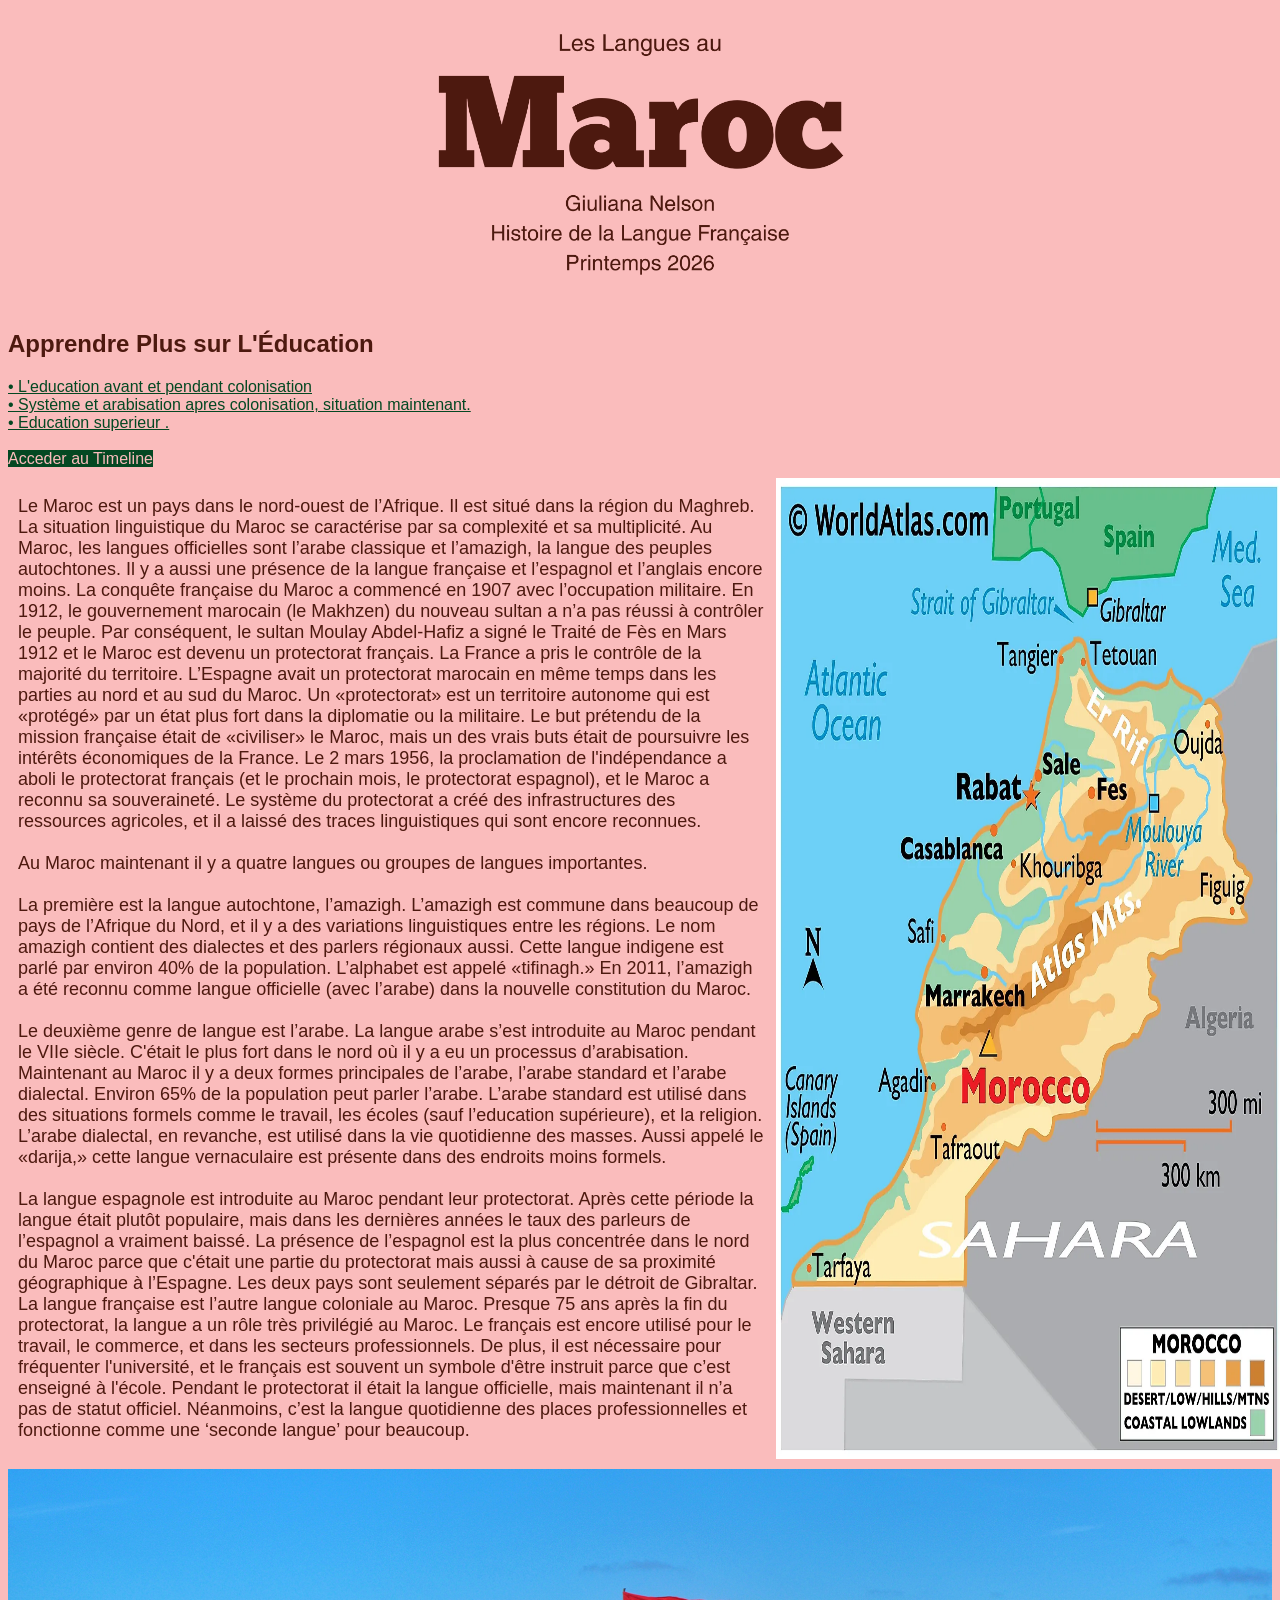
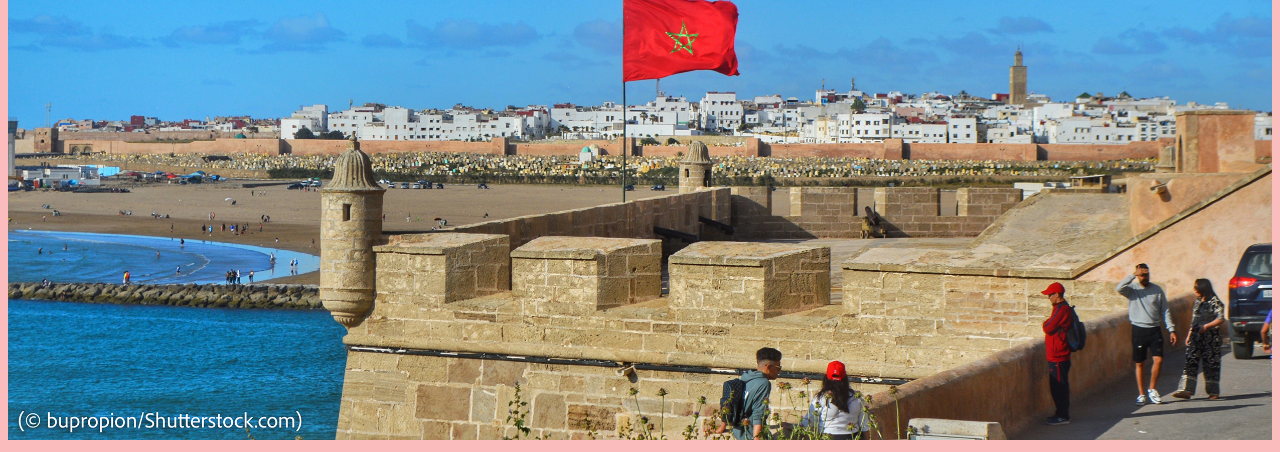
==== index.html @ ba58ffed "renaming button" ====
<!DOCTYPE html>
<html lang="en">

  <head>
    <meta charset="UTF-8">
    <meta name="viewport" content="width=device-width, initial-scale=1.0">
    <title>L'Histoire de la Langue Française au Maroc</title>
    <link rel="stylesheet" href="./style.css">
  </head>

  <body>

    <main>
      <img id="marocpng" src="maroc.png" class="center">
      <br>
      <h2> Apprendre Plus sur L'Éducation</h2>
      <a href="page2.html">• L'education avant et pendant colonisation</a>
       <br>
      <a href="page3.html">• Système et arabisation apres colonisation, situation maintenant.</a>
       <br>
      <a href="page4.html">• Education superieur .</a>
      <br> <br>
   <a href="timeline.html">
  <buttonagain> Acceder au Timeline </buttonagain>
      <div id="bigtext"> 
         <p>Le Maroc est un pays dans le nord-ouest de l’Afrique. Il est situé dans la région du Maghreb. La situation linguistique du Maroc se caractérise par sa complexité et sa multiplicité. Au Maroc, les langues officielles sont l’arabe classique et l’amazigh, la langue des peuples autochtones. Il y a aussi une présence de la langue française et l’espagnol et l’anglais encore moins.
	La conquête française du Maroc a commencé en 1907 avec l’occupation militaire. En 1912, le gouvernement marocain (le Makhzen) du nouveau sultan a n’a pas réussi à contrôler le peuple. Par conséquent, le sultan Moulay Abdel-Hafiz a signé le Traité de Fès en Mars 1912 et le Maroc est devenu un protectorat français. La France a pris le contrôle de la majorité du territoire. L’Espagne avait un protectorat marocain en même temps dans les parties au nord et au sud du Maroc. Un «protectorat» est un territoire autonome qui est «protégé» par un état plus fort dans la diplomatie ou la militaire. Le but prétendu de la mission française était de «civiliser» le Maroc, mais un des vrais buts était de poursuivre les intérêts économiques de la France. Le 2 mars 1956, la proclamation de l'indépendance a aboli le protectorat français (et le prochain mois, le protectorat espagnol), et le Maroc a reconnu sa souveraineté. Le système du protectorat a créé des infrastructures des ressources agricoles, et il a laissé des traces linguistiques qui sont encore reconnues. 
  <br> <br> 
	Au Maroc maintenant il y a quatre langues ou groupes de langues importantes. 
  <br><br>
  La première est la langue autochtone, l’amazigh. L’amazigh est commune dans beaucoup de pays de l’Afrique du Nord, et il y a des variations linguistiques entre les régions. Le nom amazigh contient des dialectes et des parlers régionaux aussi. Cette langue indigene est parlé par environ 40% de la population. L’alphabet est appelé «tifinagh.» En 2011, l’amazigh a été reconnu comme langue officielle (avec l’arabe) dans la nouvelle constitution du Maroc. 
   <br> <br>
	Le deuxième genre de langue est l’arabe. La langue arabe s’est introduite au Maroc pendant le VIIe siècle. C'était le plus fort dans le nord où il y a eu un processus d’arabisation. Maintenant au Maroc il y a deux formes principales de l’arabe, l’arabe standard et l’arabe dialectal. Environ 65% de la population peut parler l’arabe. L’arabe standard est utilisé dans des situations formels comme le travail, les écoles (sauf l’education supérieure), et la religion. L’arabe dialectal, en revanche, est utilisé dans la vie quotidienne des masses. Aussi appelé le «darija,» cette langue vernaculaire est présente dans des endroits moins formels. 
   <br> <br>
	La langue espagnole est introduite au Maroc pendant leur protectorat. Après cette période la langue était plutôt populaire, mais dans les dernières années le taux des parleurs de l’espagnol a vraiment baissé. La présence de l’espagnol est la plus concentrée dans le nord du Maroc parce que c'était une partie du protectorat mais aussi à cause de sa proximité géographique à l’Espagne. Les deux pays sont seulement séparés par le détroit de Gibraltar. 
	La langue française est l’autre langue coloniale au Maroc. Presque 75 ans après la fin du protectorat, la langue a un rôle très privilégié au Maroc. Le français est encore utilisé pour le travail, le commerce, et dans les secteurs professionnels. De plus, il est nécessaire pour fréquenter l'université, et le français est souvent un symbole d'être instruit parce que c’est enseigné à l'école. Pendant le protectorat il était la langue officielle, mais maintenant il n’a pas de statut officiel. Néanmoins, c’est la langue quotidienne des places professionnelles et fonctionne comme une ‘seconde langue’ pour beaucoup. 

</p> 
      <img id="map" src="map.webp" />
      </div> 
      <img id="marocwflag" src="marocwithflag.jpg" />
      
    </main> 
</head>
  </body>
   

</html>
---- style.css ----
body {background-color: #fabcbc;}
p {font-size: large;
font-family: Arial, Helvetica, sans-serif;
color:#4d190f; }
h1   {color: #4d190f;
font-family: Impact, Haettenschweiler, 'Arial Narrow Bold', sans-serif}
h2   {color: #4d190f;
font-family: Arial, Helvetica, sans-serif;}
#green {color:green;}
.yellow {color:yellow;}
a {
    color: #044822;
width: 30% ;
font-family: Arial, Helvetica, sans-serif;
}
#map{
    width: 40%;
    padding-left: 10px;
}

#marocpng{
    width:40%;
}
.center { display: block; margin-left: auto; margin-right: auto; }

#marocwflag{
      width:100%;
}
#jewishschool{
    width:40%; 
}
#bigtext {
    display:inline-flex;
    width: 100%;
    padding: 10px;
}
button {color: #fabcbc; background-color: #4d190f; font-family: Arial, Helvetica, sans-serif;}
buttonagain {color: #fabcbc; background-color: #044822; font-family: Arial, Helvetica, sans-serif;}

body {
  /* Use a 32x32px image for best results */
  cursor: url('star.png'), auto;
}
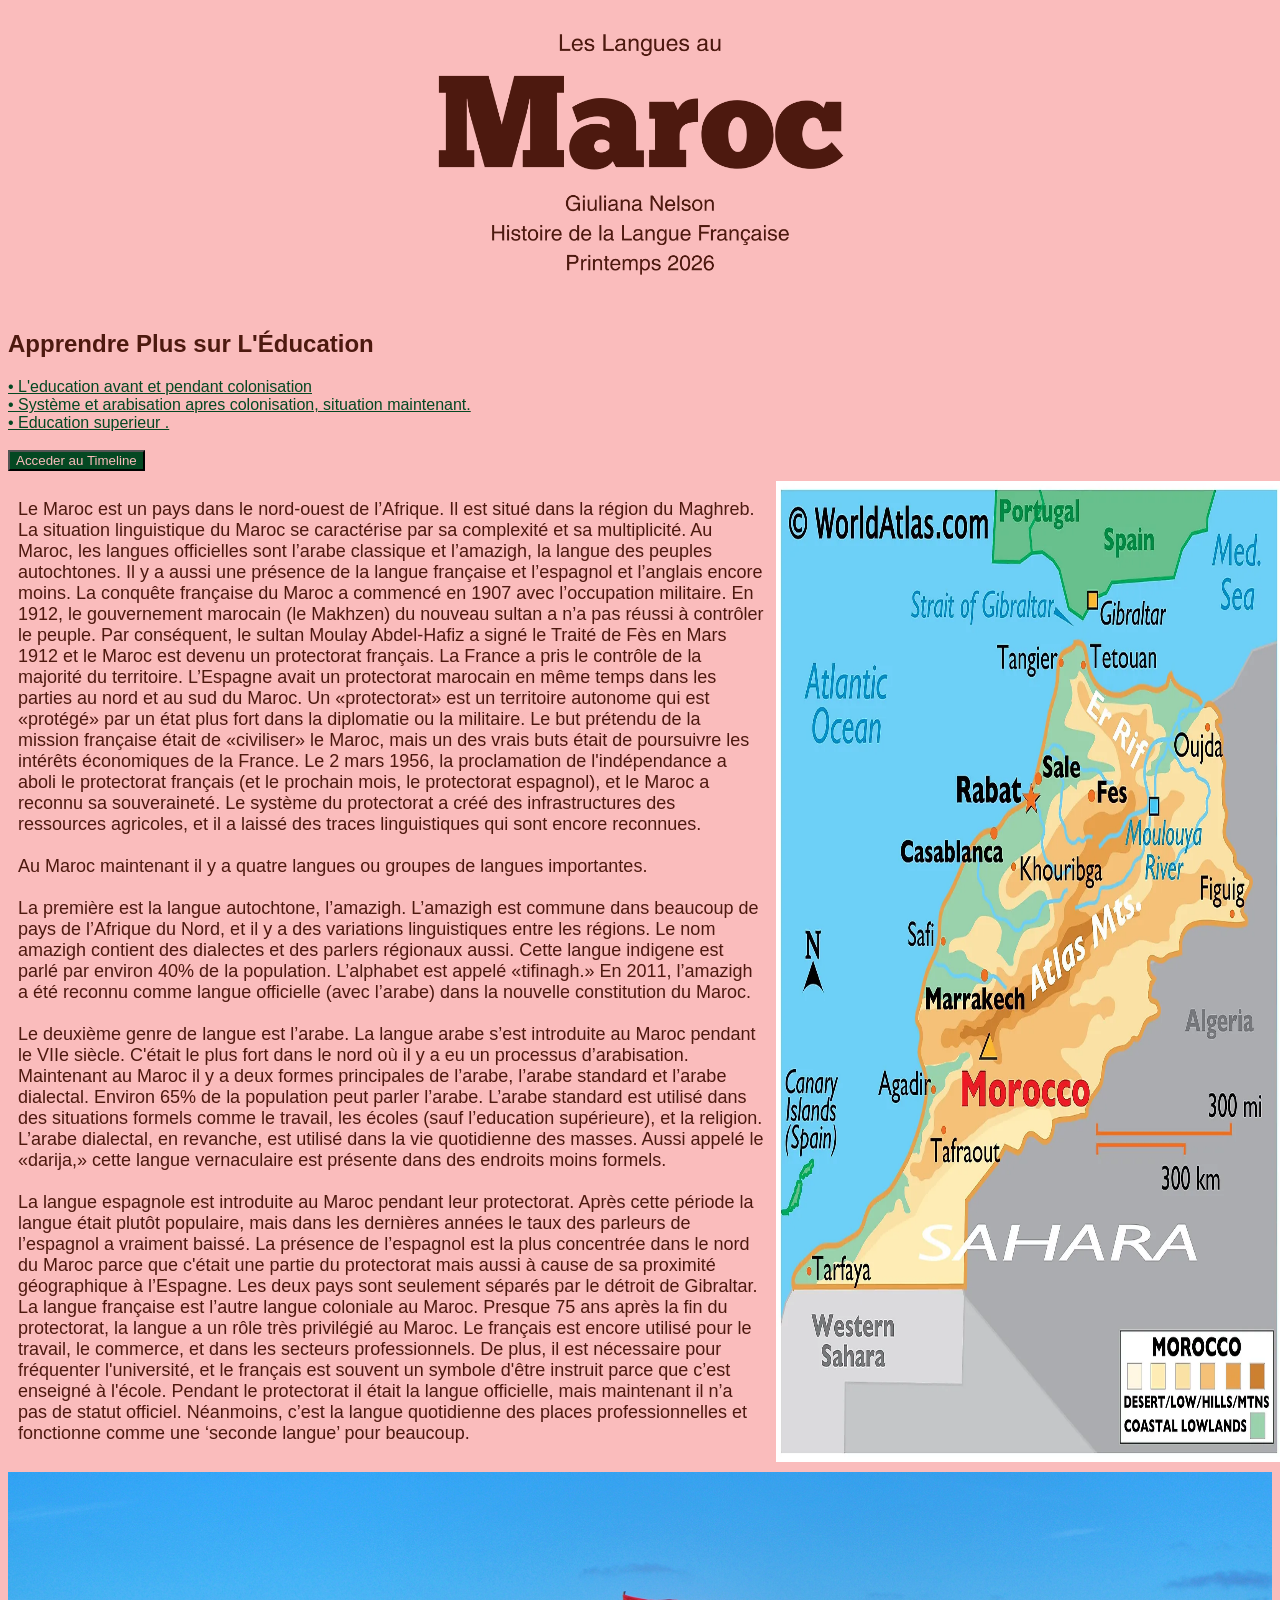
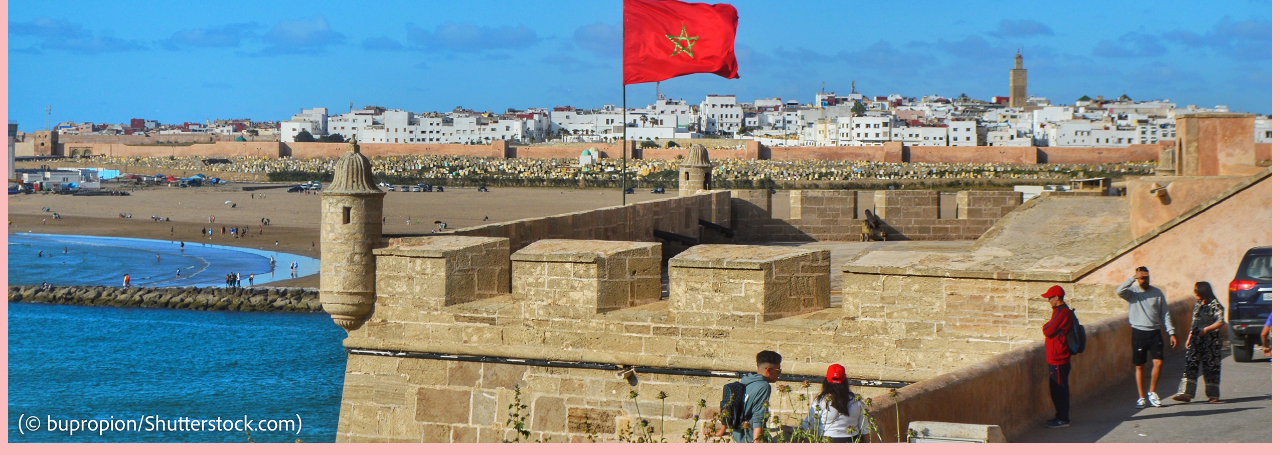
==== commit c2ca9389: "universal button" ====
--- a/index.html
+++ b/index.html
@@ -21,7 +21,7 @@
       <a href="page4.html">• Education superieur .</a>
       <br> <br>
    <a href="timeline.html">
-  <buttonagain> Acceder au Timeline </buttonagain>
+  <button> Acceder au Timeline </button>
       <div id="bigtext"> 
          <p>Le Maroc est un pays dans le nord-ouest de l’Afrique. Il est situé dans la région du Maghreb. La situation linguistique du Maroc se caractérise par sa complexité et sa multiplicité. Au Maroc, les langues officielles sont l’arabe classique et l’amazigh, la langue des peuples autochtones. Il y a aussi une présence de la langue française et l’espagnol et l’anglais encore moins.
 	La conquête française du Maroc a commencé en 1907 avec l’occupation militaire. En 1912, le gouvernement marocain (le Makhzen) du nouveau sultan a n’a pas réussi à contrôler le peuple. Par conséquent, le sultan Moulay Abdel-Hafiz a signé le Traité de Fès en Mars 1912 et le Maroc est devenu un protectorat français. La France a pris le contrôle de la majorité du territoire. L’Espagne avait un protectorat marocain en même temps dans les parties au nord et au sud du Maroc. Un «protectorat» est un territoire autonome qui est «protégé» par un état plus fort dans la diplomatie ou la militaire. Le but prétendu de la mission française était de «civiliser» le Maroc, mais un des vrais buts était de poursuivre les intérêts économiques de la France. Le 2 mars 1956, la proclamation de l'indépendance a aboli le protectorat français (et le prochain mois, le protectorat espagnol), et le Maroc a reconnu sa souveraineté. Le système du protectorat a créé des infrastructures des ressources agricoles, et il a laissé des traces linguistiques qui sont encore reconnues. 
--- a/style.css
+++ b/style.css
@@ -34,8 +34,7 @@
     width: 100%;
     padding: 10px;
 }
-button {color: #fabcbc; background-color: #4d190f; font-family: Arial, Helvetica, sans-serif;}
-buttonagain {color: #fabcbc; background-color: #044822; font-family: Arial, Helvetica, sans-serif;}
+button {color: #fabcbc; background-color: #044822; font-family: Arial, Helvetica, sans-serif;} 
 
 body {
   /* Use a 32x32px image for best results */
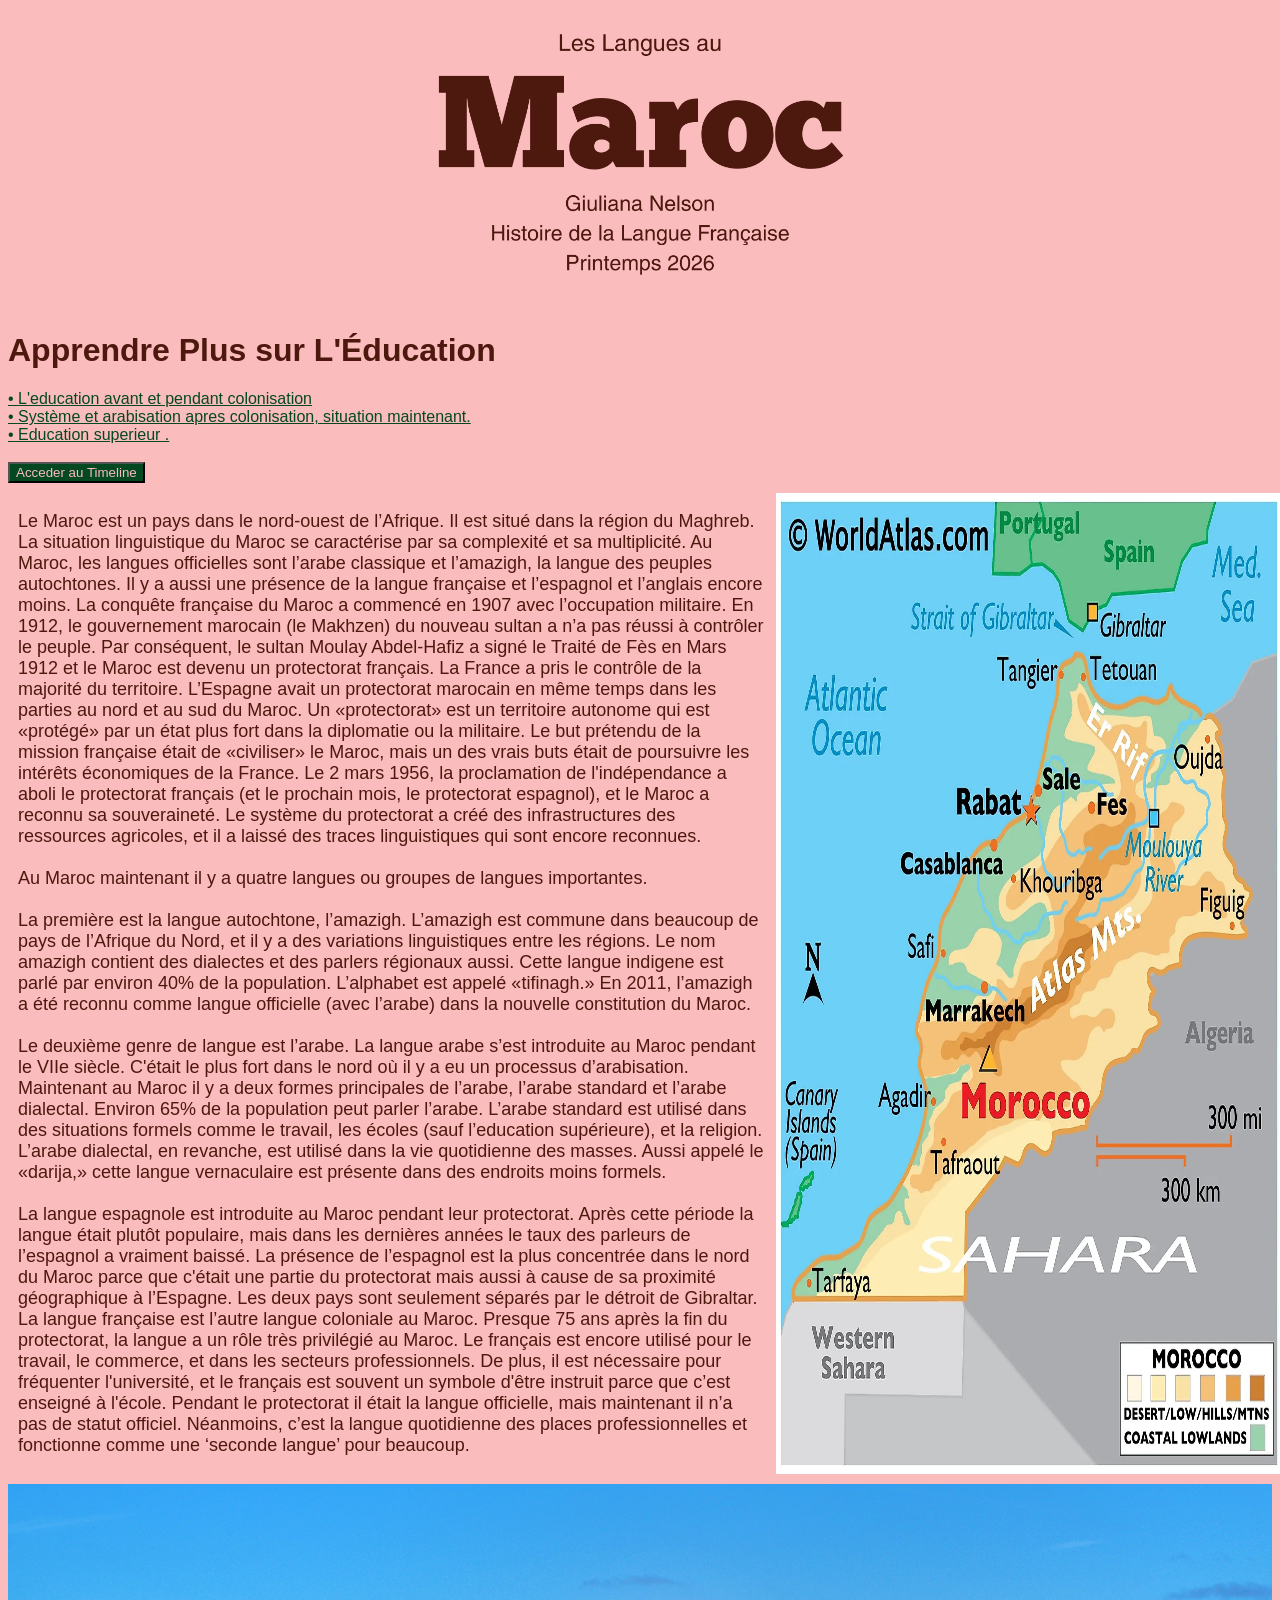
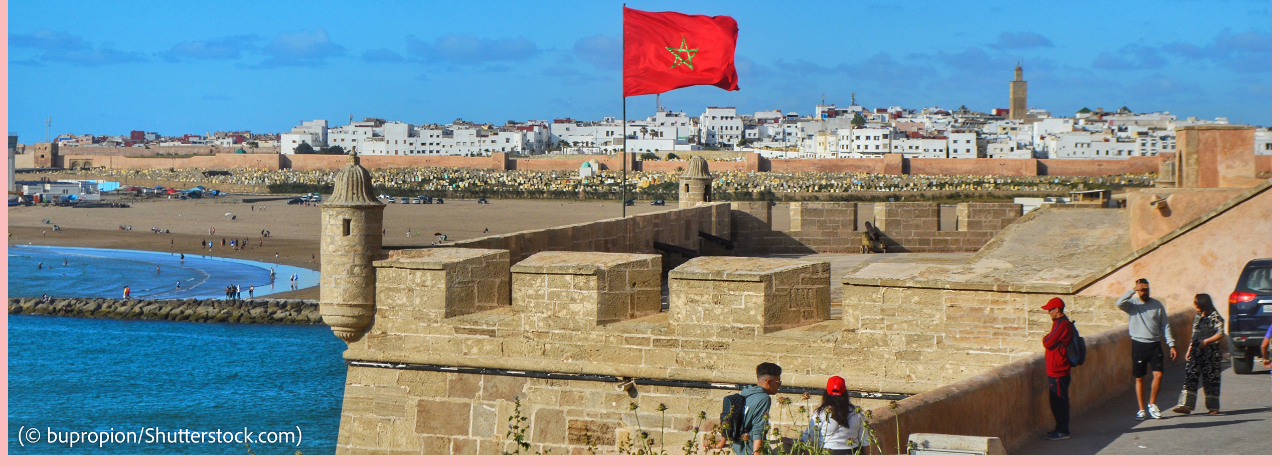
==== commit c79c2793: "reformatting and new image for page2" ====
--- a/index.html
+++ b/index.html
@@ -13,7 +13,7 @@
     <main>
       <img id="marocpng" src="maroc.png" class="center">
       <br>
-      <h2> Apprendre Plus sur L'Éducation</h2>
+      <h1> Apprendre Plus sur L'Éducation</h1>
       <a href="page2.html">• L'education avant et pendant colonisation</a>
        <br>
       <a href="page3.html">• Système et arabisation apres colonisation, situation maintenant.</a>
@@ -42,6 +42,7 @@
       
     </main> 
 </head>
+
   </body>
    
 
--- a/style.css
+++ b/style.css
@@ -1,4 +1,5 @@
-body {background-color: #fabcbc;}
+body {background-color: #fabcbc;
+ cursor: url('star.png'), default; }
 p {font-size: large;
 font-family: Arial, Helvetica, sans-serif;
 color:#4d190f; }
@@ -34,9 +35,16 @@
     width: 100%;
     padding: 10px;
 }
+#images {
+    display:inline-flex;
+    width: 100%;
+    padding: 10px;
+}
+#jewishschool {
+    padding-right: 30px;
+}
+#firstcaption{
+    padding-right:400px ;
+}
 button {color: #fabcbc; background-color: #044822; font-family: Arial, Helvetica, sans-serif;} 
 
-body {
-  /* Use a 32x32px image for best results */
-  cursor: url('star.png'), auto;
-}
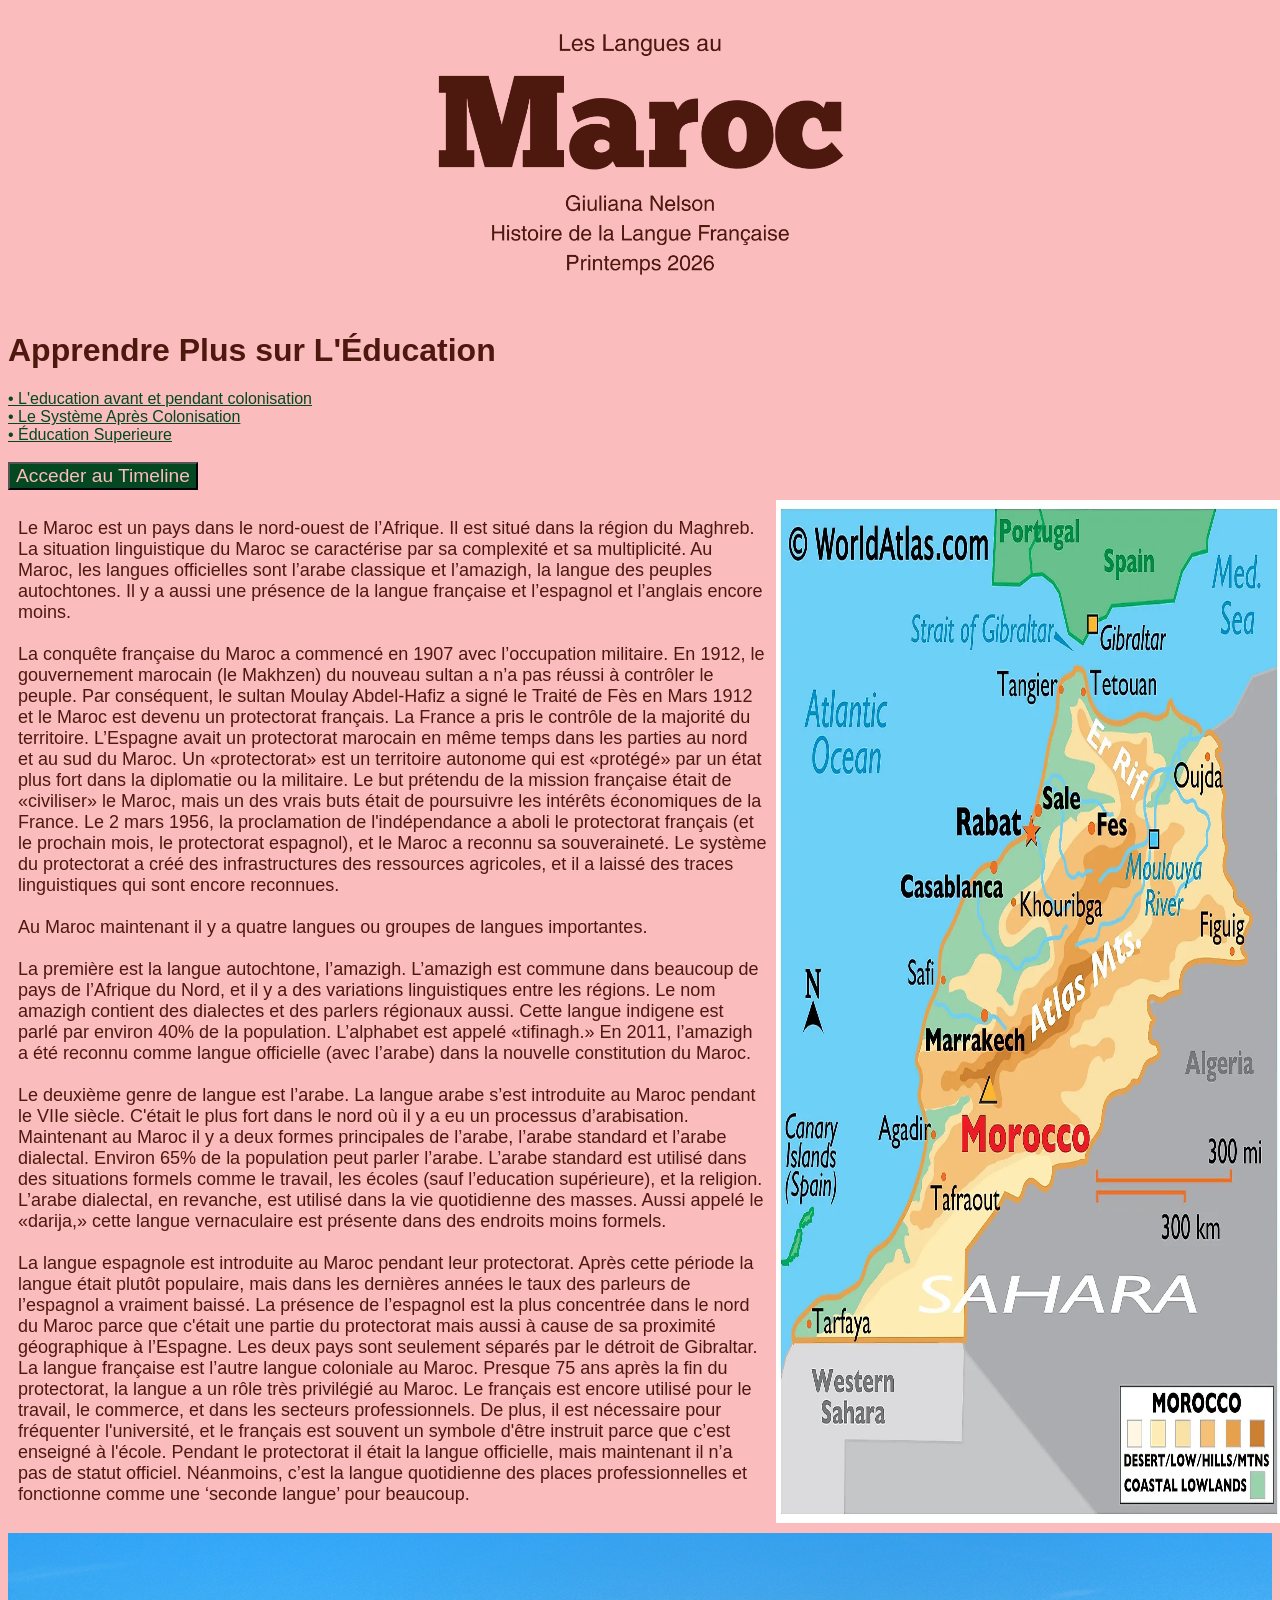
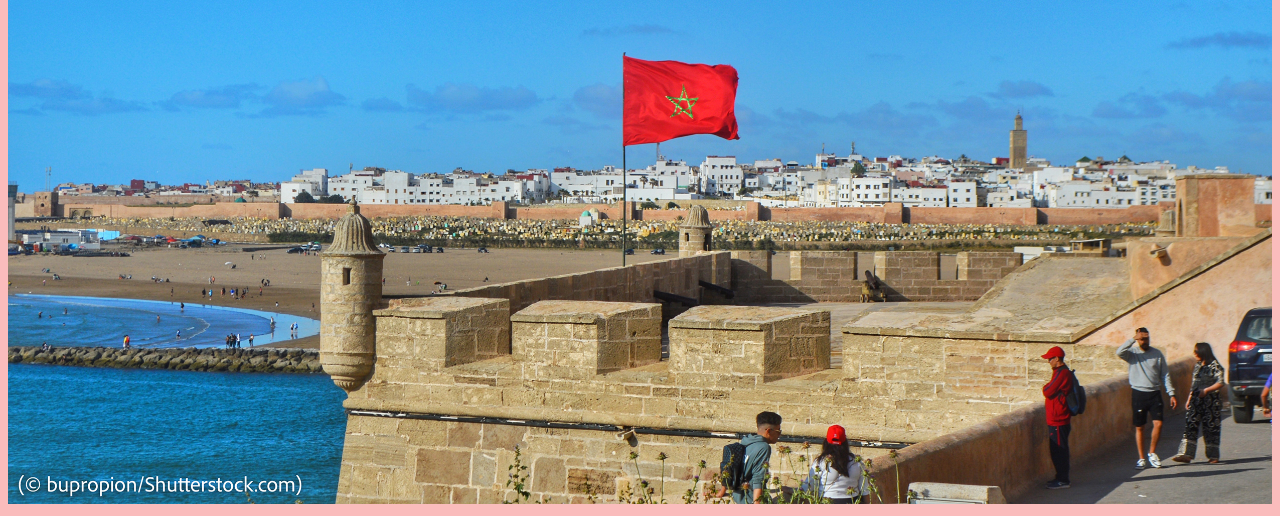
==== commit ab4569f6: "Adding photos" ====
--- a/index.html
+++ b/index.html
@@ -16,15 +16,16 @@
       <h1> Apprendre Plus sur L'Éducation</h1>
       <a href="page2.html">• L'education avant et pendant colonisation</a>
        <br>
-      <a href="page3.html">• Système et arabisation apres colonisation, situation maintenant.</a>
+      <a href="page3.html">• Le Système Après Colonisation</a>
        <br>
-      <a href="page4.html">• Education superieur .</a>
+      <a href="page4.html">• Éducation Superieure</a>
       <br> <br>
    <a href="timeline.html">
   <button> Acceder au Timeline </button>
       <div id="bigtext"> 
          <p>Le Maroc est un pays dans le nord-ouest de l’Afrique. Il est situé dans la région du Maghreb. La situation linguistique du Maroc se caractérise par sa complexité et sa multiplicité. Au Maroc, les langues officielles sont l’arabe classique et l’amazigh, la langue des peuples autochtones. Il y a aussi une présence de la langue française et l’espagnol et l’anglais encore moins.
-	La conquête française du Maroc a commencé en 1907 avec l’occupation militaire. En 1912, le gouvernement marocain (le Makhzen) du nouveau sultan a n’a pas réussi à contrôler le peuple. Par conséquent, le sultan Moulay Abdel-Hafiz a signé le Traité de Fès en Mars 1912 et le Maroc est devenu un protectorat français. La France a pris le contrôle de la majorité du territoire. L’Espagne avait un protectorat marocain en même temps dans les parties au nord et au sud du Maroc. Un «protectorat» est un territoire autonome qui est «protégé» par un état plus fort dans la diplomatie ou la militaire. Le but prétendu de la mission française était de «civiliser» le Maroc, mais un des vrais buts était de poursuivre les intérêts économiques de la France. Le 2 mars 1956, la proclamation de l'indépendance a aboli le protectorat français (et le prochain mois, le protectorat espagnol), et le Maroc a reconnu sa souveraineté. Le système du protectorat a créé des infrastructures des ressources agricoles, et il a laissé des traces linguistiques qui sont encore reconnues. 
+	 <br/> <br/>
+          La conquête française du Maroc a commencé en 1907 avec l’occupation militaire. En 1912, le gouvernement marocain (le Makhzen) du nouveau sultan a n’a pas réussi à contrôler le peuple. Par conséquent, le sultan Moulay Abdel-Hafiz a signé le Traité de Fès en Mars 1912 et le Maroc est devenu un protectorat français. La France a pris le contrôle de la majorité du territoire. L’Espagne avait un protectorat marocain en même temps dans les parties au nord et au sud du Maroc. Un «protectorat» est un territoire autonome qui est «protégé» par un état plus fort dans la diplomatie ou la militaire. Le but prétendu de la mission française était de «civiliser» le Maroc, mais un des vrais buts était de poursuivre les intérêts économiques de la France. Le 2 mars 1956, la proclamation de l'indépendance a aboli le protectorat français (et le prochain mois, le protectorat espagnol), et le Maroc a reconnu sa souveraineté. Le système du protectorat a créé des infrastructures des ressources agricoles, et il a laissé des traces linguistiques qui sont encore reconnues. 
   <br> <br> 
 	Au Maroc maintenant il y a quatre langues ou groupes de langues importantes. 
   <br><br>
--- a/style.css
+++ b/style.css
@@ -22,7 +22,8 @@
 #marocpng{
     width:40%;
 }
-.center { display: block; margin-left: auto; margin-right: auto; }
+.center { display: block; margin-left: auto; margin-right: auto; 
+}
 
 #marocwflag{
       width:100%;
@@ -46,5 +47,9 @@
 #firstcaption{
     padding-right:400px ;
 }
-button {color: #fabcbc; background-color: #044822; font-family: Arial, Helvetica, sans-serif;} 
-
+button {color: #fabcbc; background-color: #044822; font-family: Arial, Helvetica, sans-serif; font-size: larger;
+} 
+#modernimages{ 
+display:inline-flex;
+    width: 70%;
+}
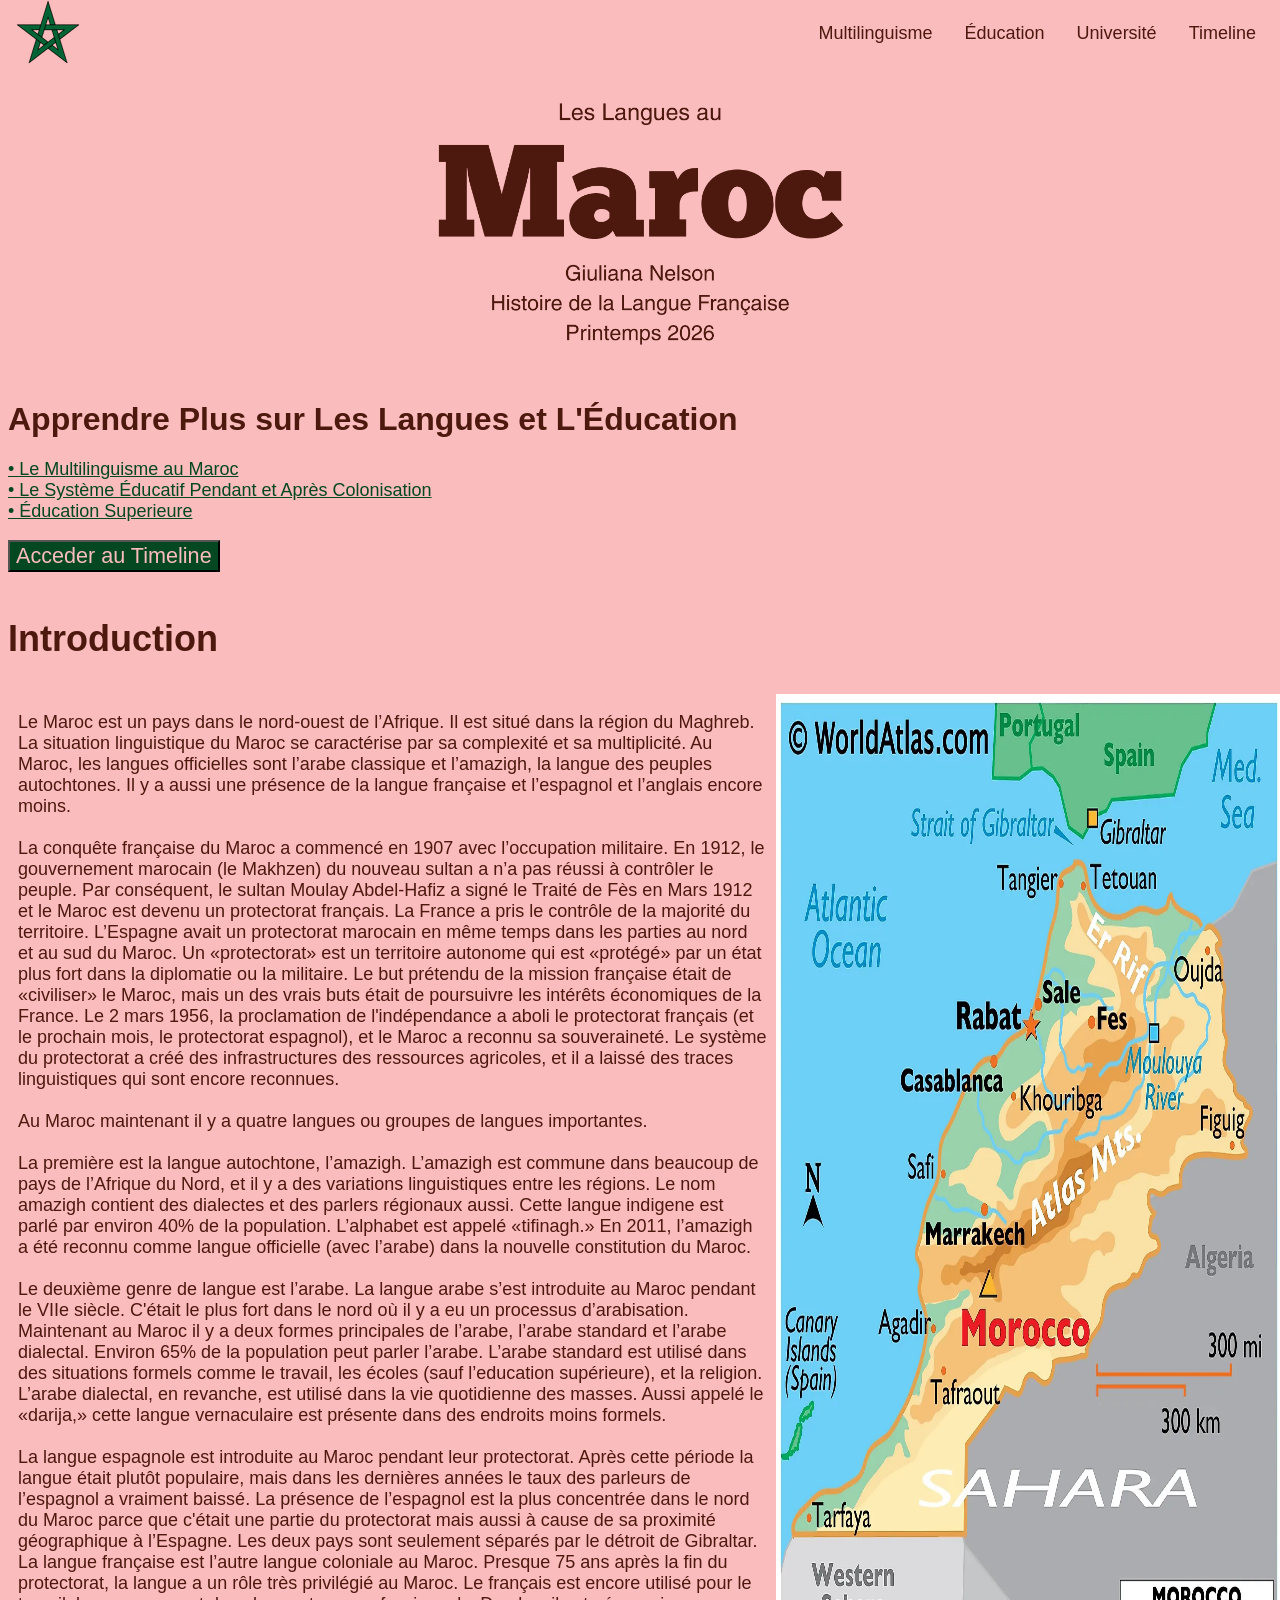
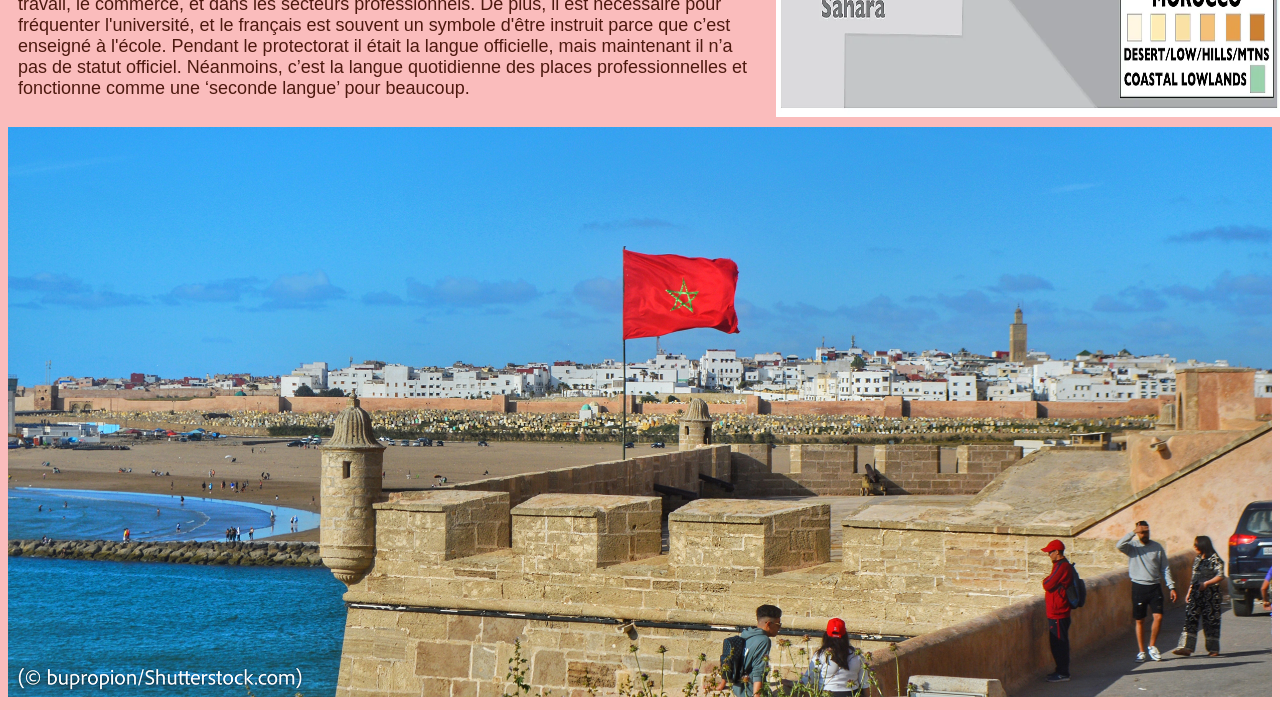
==== commit 28d9db38: "reformatting, stars, cursor, etc" ====
--- a/index.html
+++ b/index.html
@@ -9,20 +9,37 @@
   </head>
 
   <body>
+<nav class="nav">
+      <div class="nav__logo"> <img id="stard" src="stard.png" /> </div>
+      <div class="nav__menu">
+        <ul>
+          <li class="nav__menu__link"><a href="page2.html">Multilinguisme</a></li>
+          <li class="nav__menu__link"><a href="page3.html">Éducation</a></li>
+          <li class="nav__menu__link"><a href="page4.html">Université</a></li>
+          <li class="nav__menu__link"><a href="timeline.html">Timeline</a></li>
+        </ul>
+      </div>
+    </nav>
+    <div class="bg"></div>
+    <br/>
+
+
 
     <main>
       <img id="marocpng" src="maroc.png" class="center">
       <br>
-      <h1> Apprendre Plus sur L'Éducation</h1>
-      <a href="page2.html">• L'education avant et pendant colonisation</a>
+      <h1> Apprendre Plus sur Les Langues et L'Éducation</h1>
+      <a href="page2.html">• Le Multilinguisme au Maroc</a>
        <br>
-      <a href="page3.html">• Le Système Après Colonisation</a>
+      <a href="page3.html">• Le Système Éducatif Pendant et Après Colonisation</a>
        <br>
       <a href="page4.html">• Éducation Superieure</a>
       <br> <br>
    <a href="timeline.html">
-  <button> Acceder au Timeline </button>
-      <div id="bigtext"> 
+  <button> Acceder au Timeline </button><a/>
+  <br><br>
+   <h1> Introduction</h1>
+ <div id="bigtext"> 
          <p>Le Maroc est un pays dans le nord-ouest de l’Afrique. Il est situé dans la région du Maghreb. La situation linguistique du Maroc se caractérise par sa complexité et sa multiplicité. Au Maroc, les langues officielles sont l’arabe classique et l’amazigh, la langue des peuples autochtones. Il y a aussi une présence de la langue française et l’espagnol et l’anglais encore moins.
 	 <br/> <br/>
           La conquête française du Maroc a commencé en 1907 avec l’occupation militaire. En 1912, le gouvernement marocain (le Makhzen) du nouveau sultan a n’a pas réussi à contrôler le peuple. Par conséquent, le sultan Moulay Abdel-Hafiz a signé le Traité de Fès en Mars 1912 et le Maroc est devenu un protectorat français. La France a pris le contrôle de la majorité du territoire. L’Espagne avait un protectorat marocain en même temps dans les parties au nord et au sud du Maroc. Un «protectorat» est un territoire autonome qui est «protégé» par un état plus fort dans la diplomatie ou la militaire. Le but prétendu de la mission française était de «civiliser» le Maroc, mais un des vrais buts était de poursuivre les intérêts économiques de la France. Le 2 mars 1956, la proclamation de l'indépendance a aboli le protectorat français (et le prochain mois, le protectorat espagnol), et le Maroc a reconnu sa souveraineté. Le système du protectorat a créé des infrastructures des ressources agricoles, et il a laissé des traces linguistiques qui sont encore reconnues. 
--- a/style.css
+++ b/style.css
@@ -1,5 +1,5 @@
 body {background-color: #fabcbc;
- cursor: url('star.png'), default; }
+ cursor: url('starb.png'), default; }
 p {font-size: large;
 font-family: Arial, Helvetica, sans-serif;
 color:#4d190f; }
@@ -11,7 +11,8 @@
 .yellow {color:yellow;}
 a {
     color: #044822;
-width: 30% ;
+width: 50% ;
+font-size: large;
 font-family: Arial, Helvetica, sans-serif;
 }
 #map{
@@ -30,6 +31,7 @@
 }
 #jewishschool{
     width:40%; 
+    padding-right: 30px;
 }
 #bigtext {
     display:inline-flex;
@@ -39,17 +41,64 @@
 #images {
     display:inline-flex;
     width: 100%;
-    padding: 10px;
+    padding: 5px;
 }
-#jewishschool {
-    padding-right: 30px;
+#sstamp{
+    padding-left: 5px;
+    width:50%;
 }
 #firstcaption{
-    padding-right:400px ;
+    padding-left: 10px;
+    padding-right:675px ;
+}
+#secondcaption{
+    padding-right:390px ;
 }
 button {color: #fabcbc; background-color: #044822; font-family: Arial, Helvetica, sans-serif; font-size: larger;
 } 
 #modernimages{ 
 display:inline-flex;
-    width: 70%;
+    width: 100%;
 }
+
+
+
+
+
+
+.nav {
+  height: 3.2rem;
+  display: flex;
+  justify-content: space-between;
+  align-items: center;
+  color: #4d190f;
+}
+
+.nav__logo { 
+    font-family: Arial, Helvetica, sans-serif;
+    color: #4d190f;
+    
+}
+
+.nav__menu ul {
+  margin: 0;
+  padding: 0;
+  display: flex;
+}
+
+.nav__menu ul li {
+  list-style: none;
+}
+
+.nav__menu ul li a {
+  text-decoration: none;
+  color: #4d190f;
+  padding: 1rem;
+  display: block;
+}
+
+.nav__menu li:hover {
+  background-color: rgba(255, 255, 255, 0.5);
+}
+
+
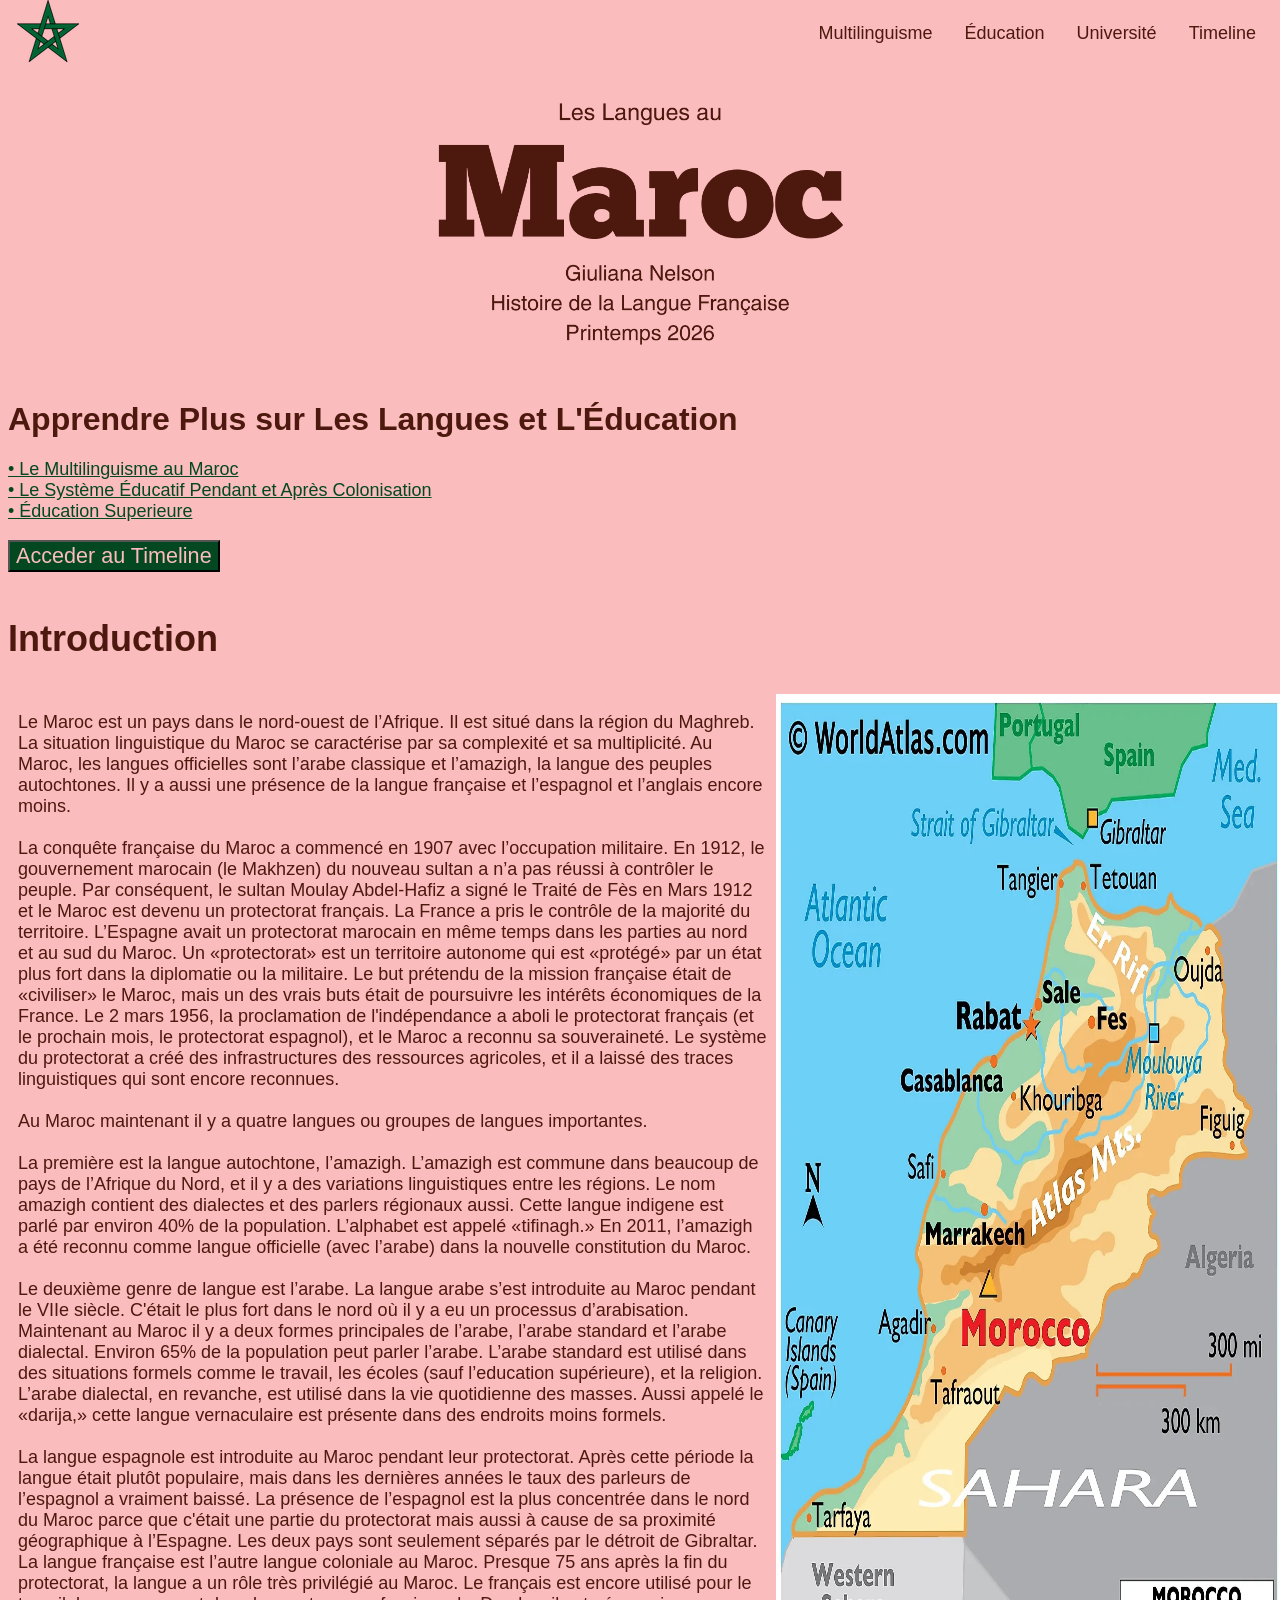
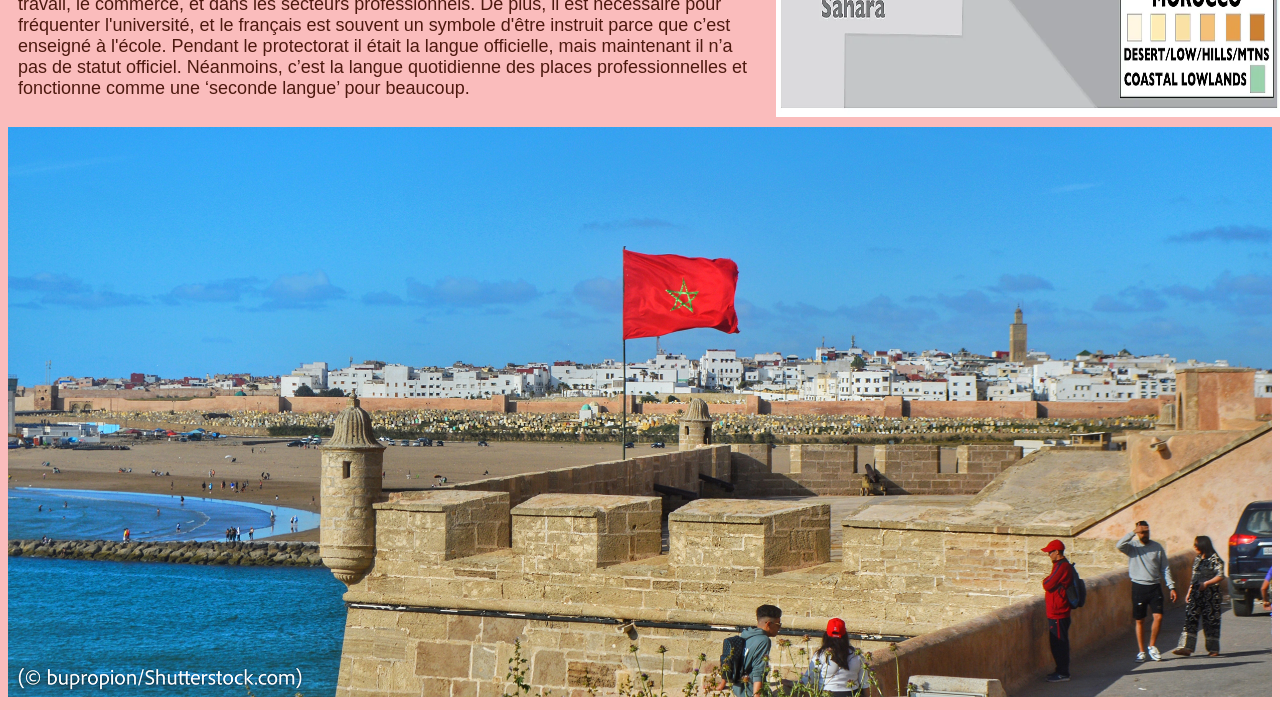
==== commit bc43deee: "adding link to star, coloring captions" ====
--- a/index.html
+++ b/index.html
@@ -10,7 +10,7 @@
 
   <body>
 <nav class="nav">
-      <div class="nav__logo"> <img id="stard" src="stard.png" /> </div>
+      <div class="nav__logo"> <a href="index.html"><img src="stard.png"></a> </div>
       <div class="nav__menu">
         <ul>
           <li class="nav__menu__link"><a href="page2.html">Multilinguisme</a></li>
--- a/style.css
+++ b/style.css
@@ -7,6 +7,10 @@
 font-family: Impact, Haettenschweiler, 'Arial Narrow Bold', sans-serif}
 h2   {color: #4d190f;
 font-family: Arial, Helvetica, sans-serif;}
+c1 {
+    color: #4d190f;
+font-family: Arial, Helvetica, sans-serif;
+}
 #green {color:green;}
 .yellow {color:yellow;}
 a {
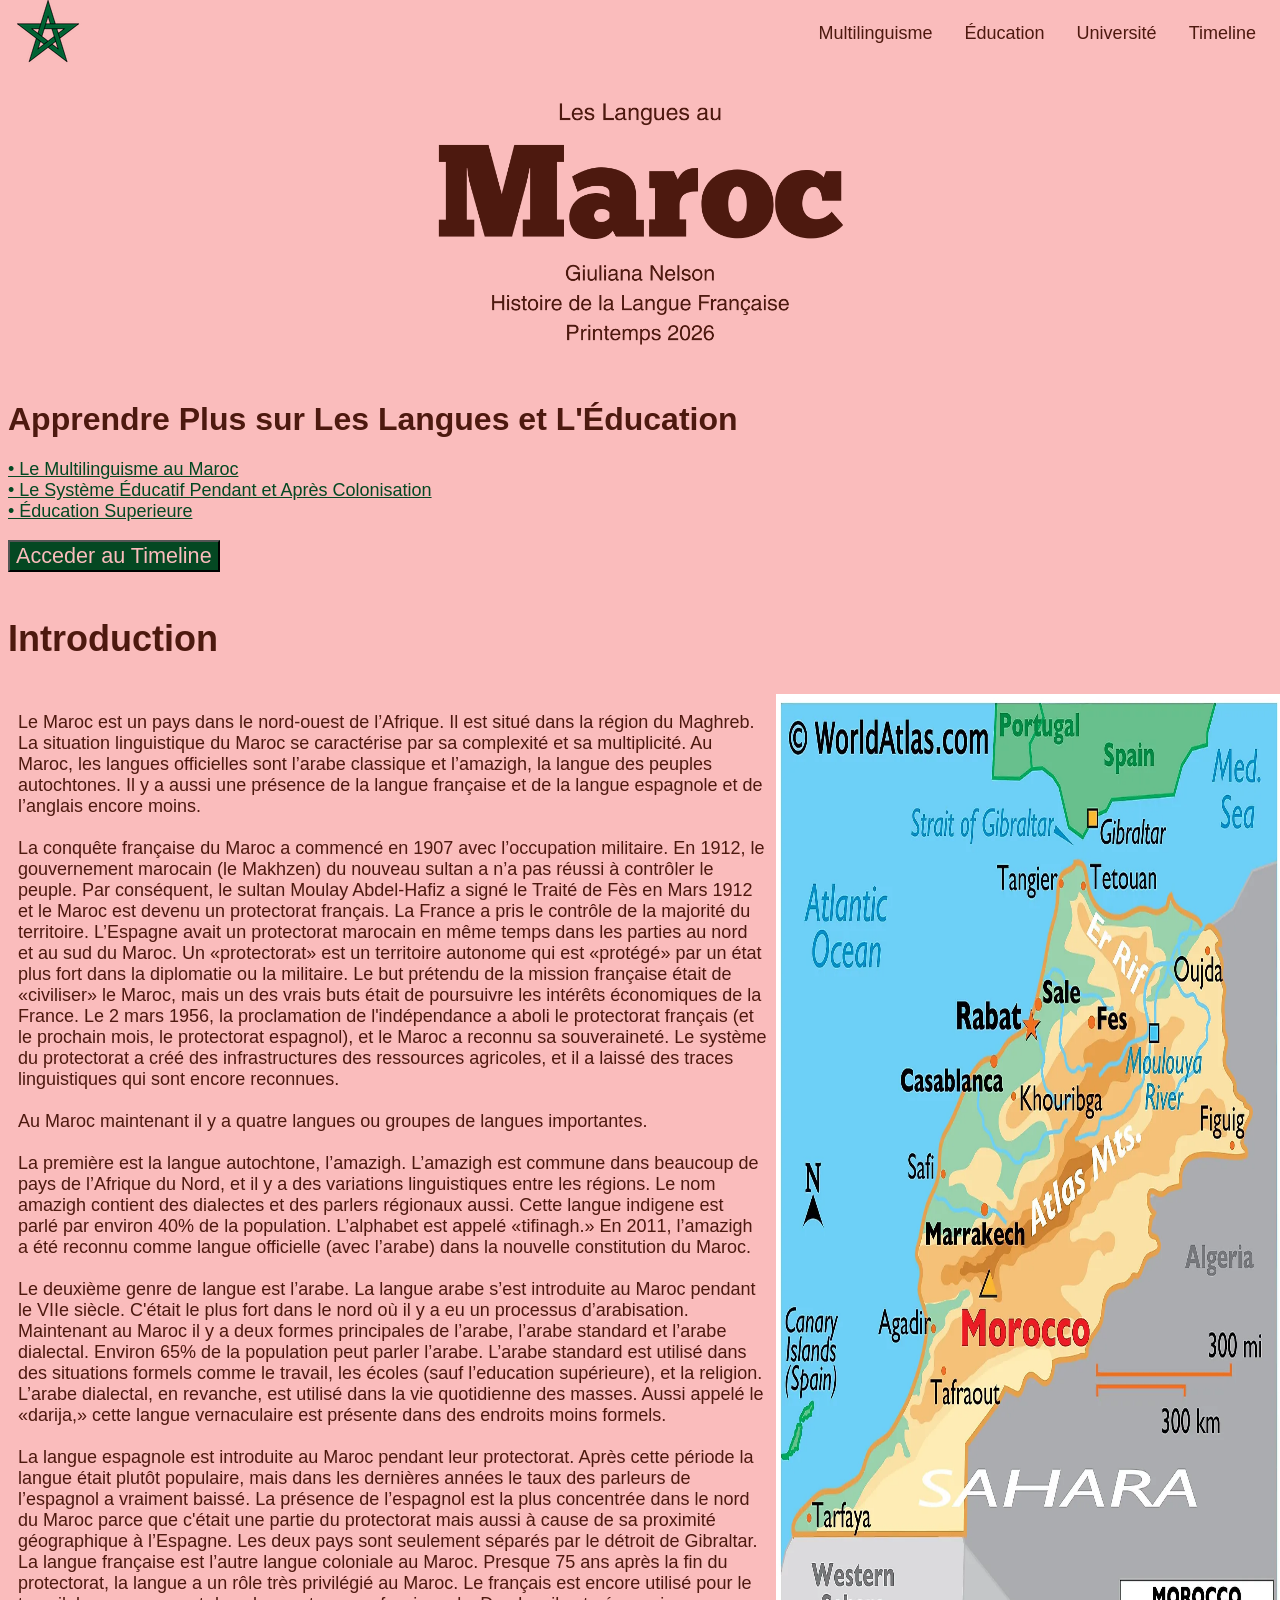
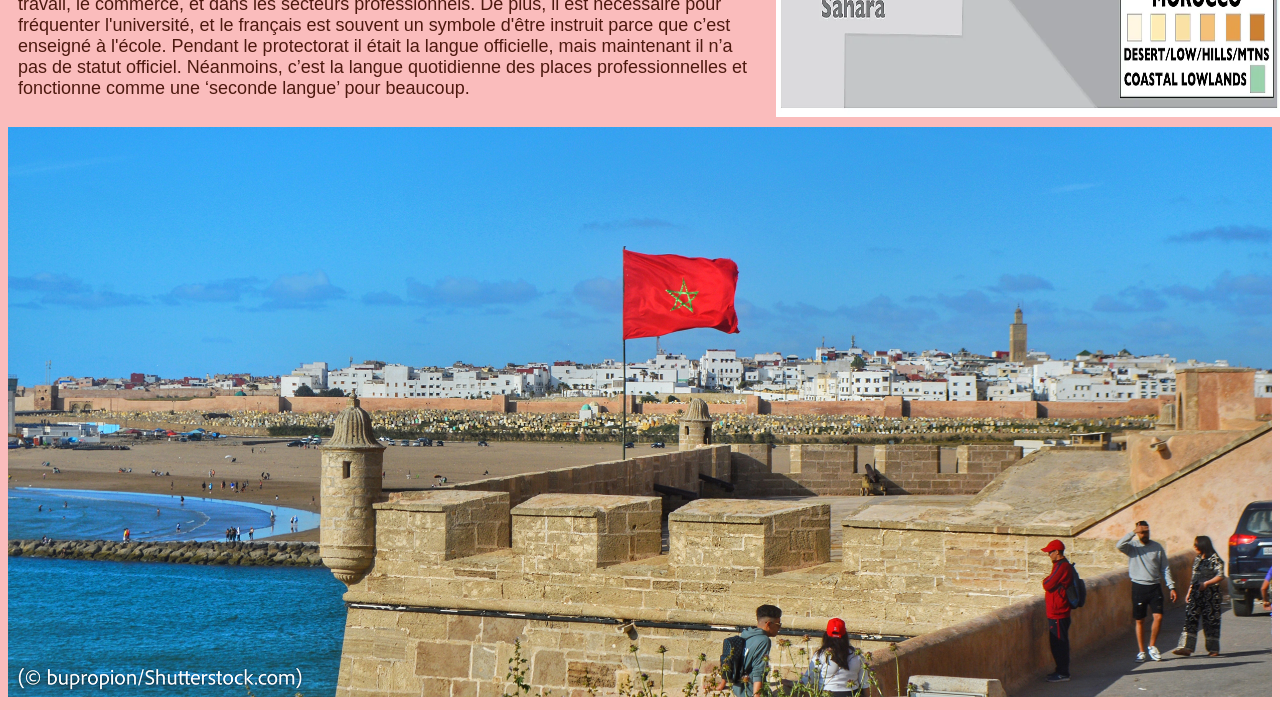
==== commit 5d102540: "final grammar edits" ====
--- a/index.html
+++ b/index.html
@@ -40,7 +40,7 @@
   <br><br>
    <h1> Introduction</h1>
  <div id="bigtext"> 
-         <p>Le Maroc est un pays dans le nord-ouest de l’Afrique. Il est situé dans la région du Maghreb. La situation linguistique du Maroc se caractérise par sa complexité et sa multiplicité. Au Maroc, les langues officielles sont l’arabe classique et l’amazigh, la langue des peuples autochtones. Il y a aussi une présence de la langue française et l’espagnol et l’anglais encore moins.
+         <p>Le Maroc est un pays dans le nord-ouest de l’Afrique. Il est situé dans la région du Maghreb. La situation linguistique du Maroc se caractérise par sa complexité et sa multiplicité. Au Maroc, les langues officielles sont l’arabe classique et l’amazigh, la langue des peuples autochtones. Il y a aussi une présence de la langue française et de la langue espagnole et de l’anglais encore moins.
 	 <br/> <br/>
           La conquête française du Maroc a commencé en 1907 avec l’occupation militaire. En 1912, le gouvernement marocain (le Makhzen) du nouveau sultan a n’a pas réussi à contrôler le peuple. Par conséquent, le sultan Moulay Abdel-Hafiz a signé le Traité de Fès en Mars 1912 et le Maroc est devenu un protectorat français. La France a pris le contrôle de la majorité du territoire. L’Espagne avait un protectorat marocain en même temps dans les parties au nord et au sud du Maroc. Un «protectorat» est un territoire autonome qui est «protégé» par un état plus fort dans la diplomatie ou la militaire. Le but prétendu de la mission française était de «civiliser» le Maroc, mais un des vrais buts était de poursuivre les intérêts économiques de la France. Le 2 mars 1956, la proclamation de l'indépendance a aboli le protectorat français (et le prochain mois, le protectorat espagnol), et le Maroc a reconnu sa souveraineté. Le système du protectorat a créé des infrastructures des ressources agricoles, et il a laissé des traces linguistiques qui sont encore reconnues. 
   <br> <br> 
